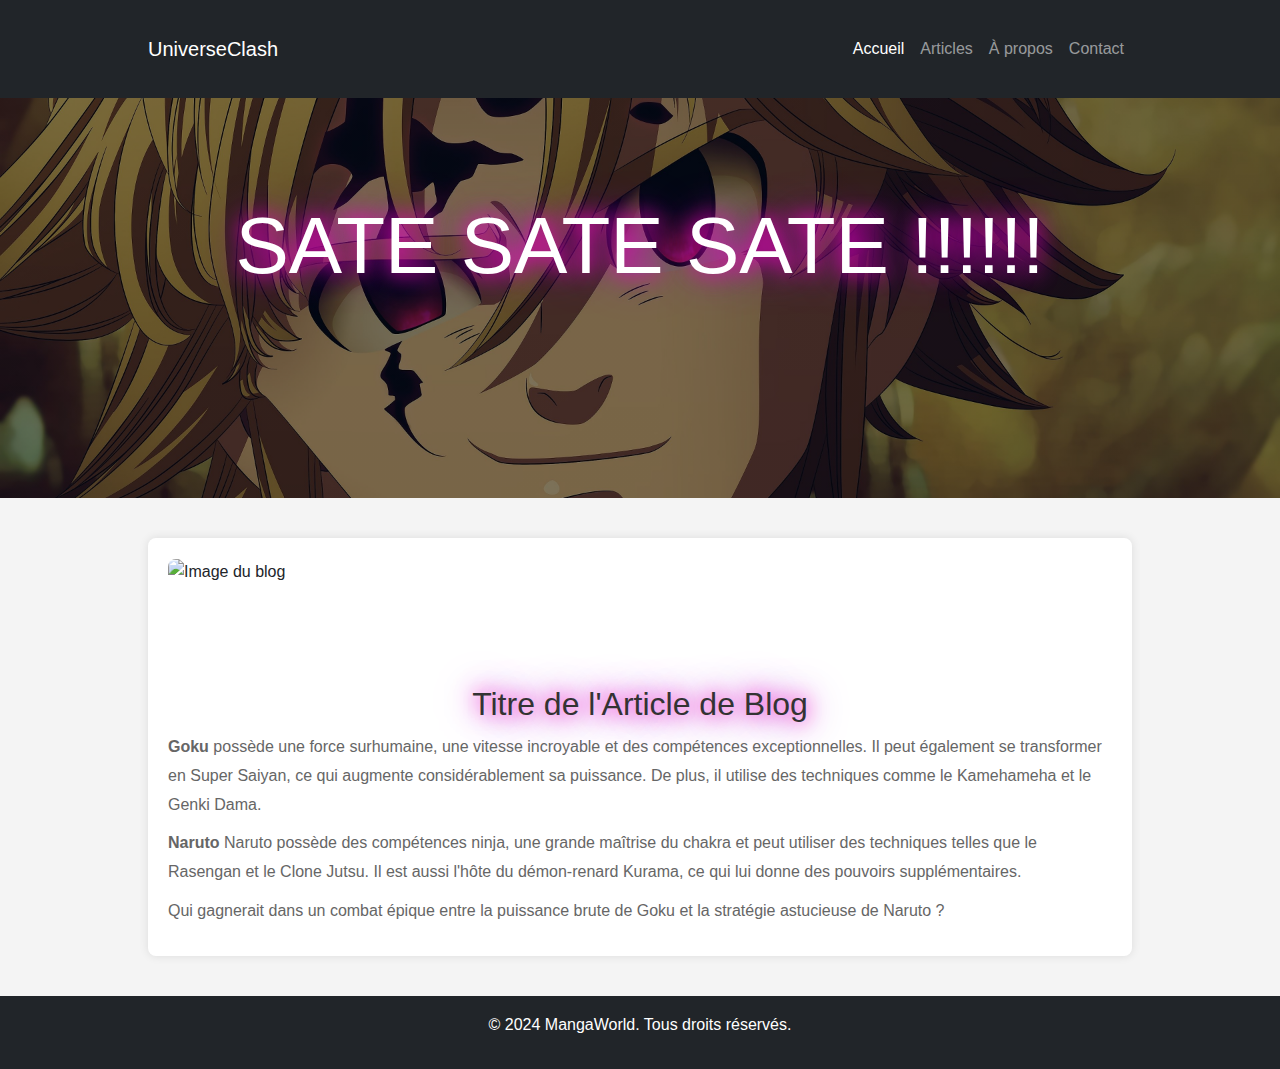
==== index.html @ 92575495 "Update index.html" ====
<!DOCTYPE html>
<html lang="fr">
<head>
    <meta charset="UTF-8">
    <meta name="viewport" content="width=device-width, initial-scale=1.0">
    <title>UniverseClash</title>
    <link href="https://cdn.jsdelivr.net/npm/bootstrap@5.3.0/dist/css/bootstrap.min.css" rel="stylesheet">
    <link rel="stylesheet" href="style.css">
   
</head>
<body>
    <!-- Navigation -->
    <nav class="navbar navbar-expand-lg navbar-dark bg-dark">
        <div class="container">
            <a class="navbar-brand" href="#">UniverseClash</a>
            <button class="navbar-toggler" type="button" data-bs-toggle="collapse" data-bs-target="#navbarNav" aria-controls="navbarNav" aria-expanded="false" aria-label="Toggle navigation">
                <span class="navbar-toggler-icon"></span>
            </button>
            <div class="collapse navbar-collapse" id="navbarNav">
                <ul class="navbar-nav ms-auto">
                    <li class="nav-item">
                        <a class="nav-link active" href="#">Accueil</a>
                    </li>
                    <li class="nav-item">
                        <a class="nav-link" href="#">Articles</a>
                    </li>
                    <li class="nav-item">
                        <a class="nav-link" href="#">À propos</a>
                    </li>
                    <li class="nav-item">
                        <a class="nav-link" href="#">Contact</a>
                    </li>
                </ul>
            </div>
        </div>
    </nav>

    <!-- Header -->
    <header class="">
            <h1>SATE SATE SATE !!!!!!</h1>
    </header>

    <!DOCTYPE html>
<html lang="fr">
<head>
    <meta charset="UTF-8">
    <meta name="viewport" content="width=device-width, initial-scale=1.0">
    <title>Mon Blog de Manga</title>
    <style>
        body {
            font-family: Arial, sans-serif;
            line-height: 1.6;
            margin: 0;
            padding: 0;
            background-color: #f4f4f4;
        }
        .container {
            width: 80%;
            margin: auto;
            overflow: hidden;
            padding: 20px;
        }
        .blog-section {
            background: #fff;
            padding: 20px;
            margin: 20px 0;
            border-radius: 8px;
            box-shadow: 0 0 10px rgba(0, 0, 0, 0.1);
        }
        .blog-section img {
            max-width: 100%;
            height: auto;
            border-radius: 8px;
        }
        .blog-section h1 {
            margin-top: 0;
            font-size: 2em;
            color: #333;
        }
        .blog-section p {
            font-size: 1em;
            color: #666;
            margin: 10px 0;
            line-height: 1.8;
        }
    </style>
</head>
<body>
    <div class="container">
        <div class="blog-section">
            <img src="https://via.placeholder.com/800x400" alt="Image du blog">
            <h1>Titre de l'Article de Blog</h1>
            <p><strong>Goku</strong> possède une force surhumaine, une vitesse incroyable et des compétences exceptionnelles. Il peut également se transformer en Super Saiyan, ce qui augmente considérablement sa puissance. De plus, il utilise des techniques comme le Kamehameha et le Genki Dama.</p>
                <p><strong>Naruto</strong>  Naruto possède des compétences ninja, une grande maîtrise du chakra et peut utiliser des techniques telles que le Rasengan et le Clone Jutsu. Il est aussi l'hôte du démon-renard Kurama, ce qui lui donne des pouvoirs supplémentaires.</p>
                <p>Qui gagnerait dans un combat épique entre la puissance brute de Goku et la stratégie astucieuse de Naruto ?</p>
        </div>
    </div>
</body>
</html>

    <!-- Footer -->
    <footer class="bg-dark text-white text-center py-3">
        <p>&copy; 2024 MangaWorld. Tous droits réservés.</p>
    </footer>

    <script src="https://cdn.jsdelivr.net/npm/bootstrap@5.3.0/dist/js/bootstrap.bundle.min.js"></script>
</body>
</html>
---- style.css ----
/* styles.css */
header {
    background-image: linear-gradient(rgba(0, 0, 0, 0.5), rgba(0, 0, 0, 0.5)), url(img/meliodas.jpg);
    background-size: cover;
    background-position: center;
    height: 400px;
}

.card-title {
    font-size: 1.25rem;
    color: #333;
}

.card-text {
    font-size: 1rem;
    color: #666;
}
h1{
    text-shadow: 0 0 20px #ff00c8, 0 0 40px #9600bc;
   color: white;
   text-align: center;
   padding-top: 100px;
   font-size: 80px;
}
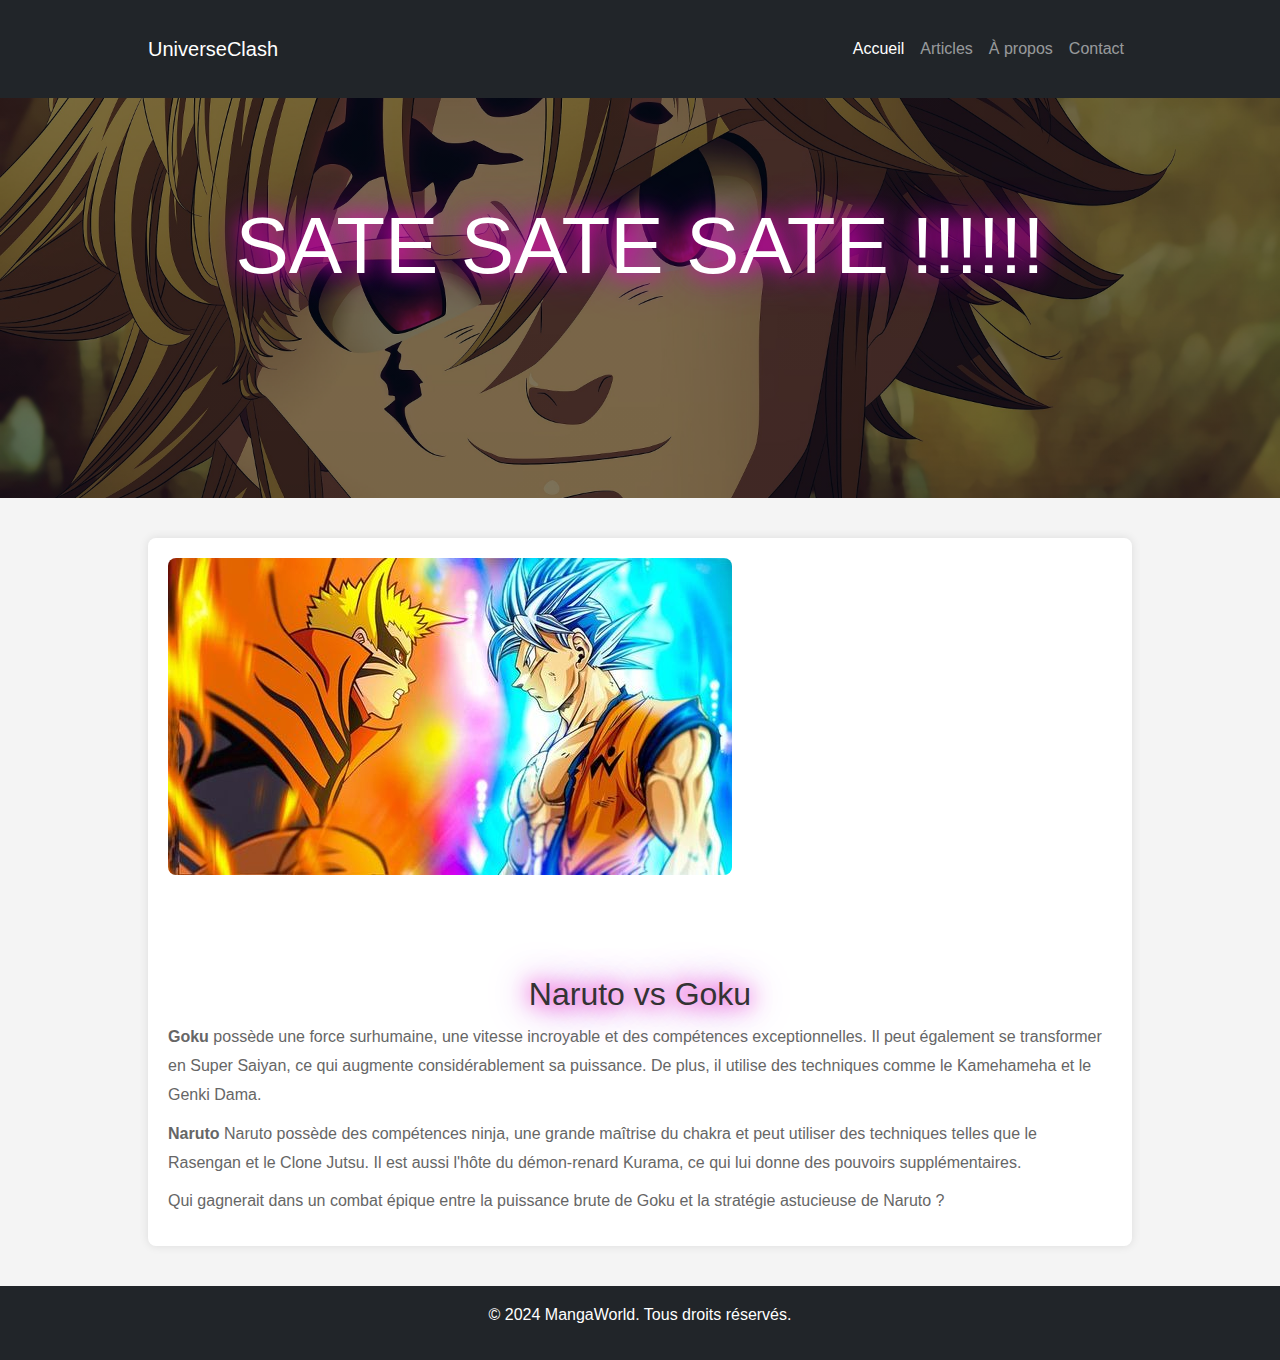
==== commit eeb748f9: "Update index.html" ====
--- a/index.html
+++ b/index.html
@@ -88,8 +88,8 @@
 <body>
     <div class="container">
         <div class="blog-section">
-            <img src="https://via.placeholder.com/800x400" alt="Image du blog">
-            <h1>Titre de l'Article de Blog</h1>
+            <img src="img/1.jpg" alt="Image du blog">
+            <h1>Naruto vs Goku</h1>
             <p><strong>Goku</strong> possède une force surhumaine, une vitesse incroyable et des compétences exceptionnelles. Il peut également se transformer en Super Saiyan, ce qui augmente considérablement sa puissance. De plus, il utilise des techniques comme le Kamehameha et le Genki Dama.</p>
                 <p><strong>Naruto</strong>  Naruto possède des compétences ninja, une grande maîtrise du chakra et peut utiliser des techniques telles que le Rasengan et le Clone Jutsu. Il est aussi l'hôte du démon-renard Kurama, ce qui lui donne des pouvoirs supplémentaires.</p>
                 <p>Qui gagnerait dans un combat épique entre la puissance brute de Goku et la stratégie astucieuse de Naruto ?</p>
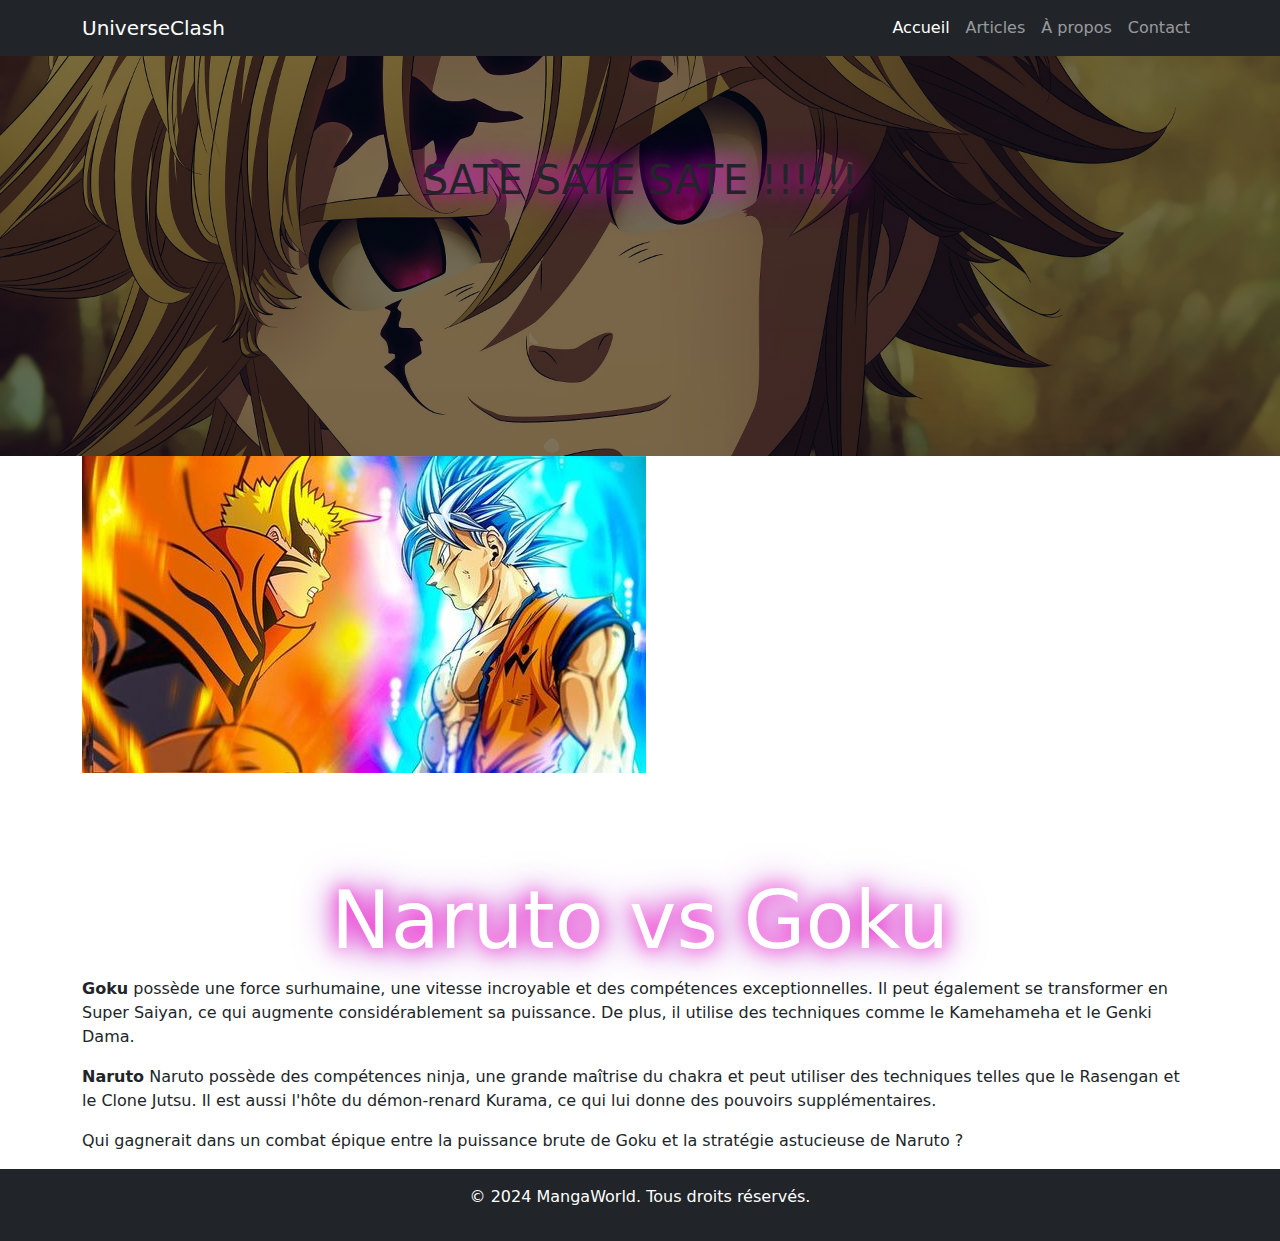
==== commit 006cced8: "Update index.html" ====
--- a/index.html
+++ b/index.html
@@ -37,55 +37,9 @@
 
     <!-- Header -->
     <header class="">
-            <h1>SATE SATE SATE !!!!!!</h1>
+            <h1 class="h1">SATE SATE SATE !!!!!!</h1>
     </header>
 
-    <!DOCTYPE html>
-<html lang="fr">
-<head>
-    <meta charset="UTF-8">
-    <meta name="viewport" content="width=device-width, initial-scale=1.0">
-    <title>Mon Blog de Manga</title>
-    <style>
-        body {
-            font-family: Arial, sans-serif;
-            line-height: 1.6;
-            margin: 0;
-            padding: 0;
-            background-color: #f4f4f4;
-        }
-        .container {
-            width: 80%;
-            margin: auto;
-            overflow: hidden;
-            padding: 20px;
-        }
-        .blog-section {
-            background: #fff;
-            padding: 20px;
-            margin: 20px 0;
-            border-radius: 8px;
-            box-shadow: 0 0 10px rgba(0, 0, 0, 0.1);
-        }
-        .blog-section img {
-            max-width: 100%;
-            height: auto;
-            border-radius: 8px;
-        }
-        .blog-section h1 {
-            margin-top: 0;
-            font-size: 2em;
-            color: #333;
-        }
-        .blog-section p {
-            font-size: 1em;
-            color: #666;
-            margin: 10px 0;
-            line-height: 1.8;
-        }
-    </style>
-</head>
-<body>
     <div class="container">
         <div class="blog-section">
             <img src="img/1.jpg" alt="Image du blog">
@@ -95,8 +49,6 @@
                 <p>Qui gagnerait dans un combat épique entre la puissance brute de Goku et la stratégie astucieuse de Naruto ?</p>
         </div>
     </div>
-</body>
-</html>
 
     <!-- Footer -->
     <footer class="bg-dark text-white text-center py-3">
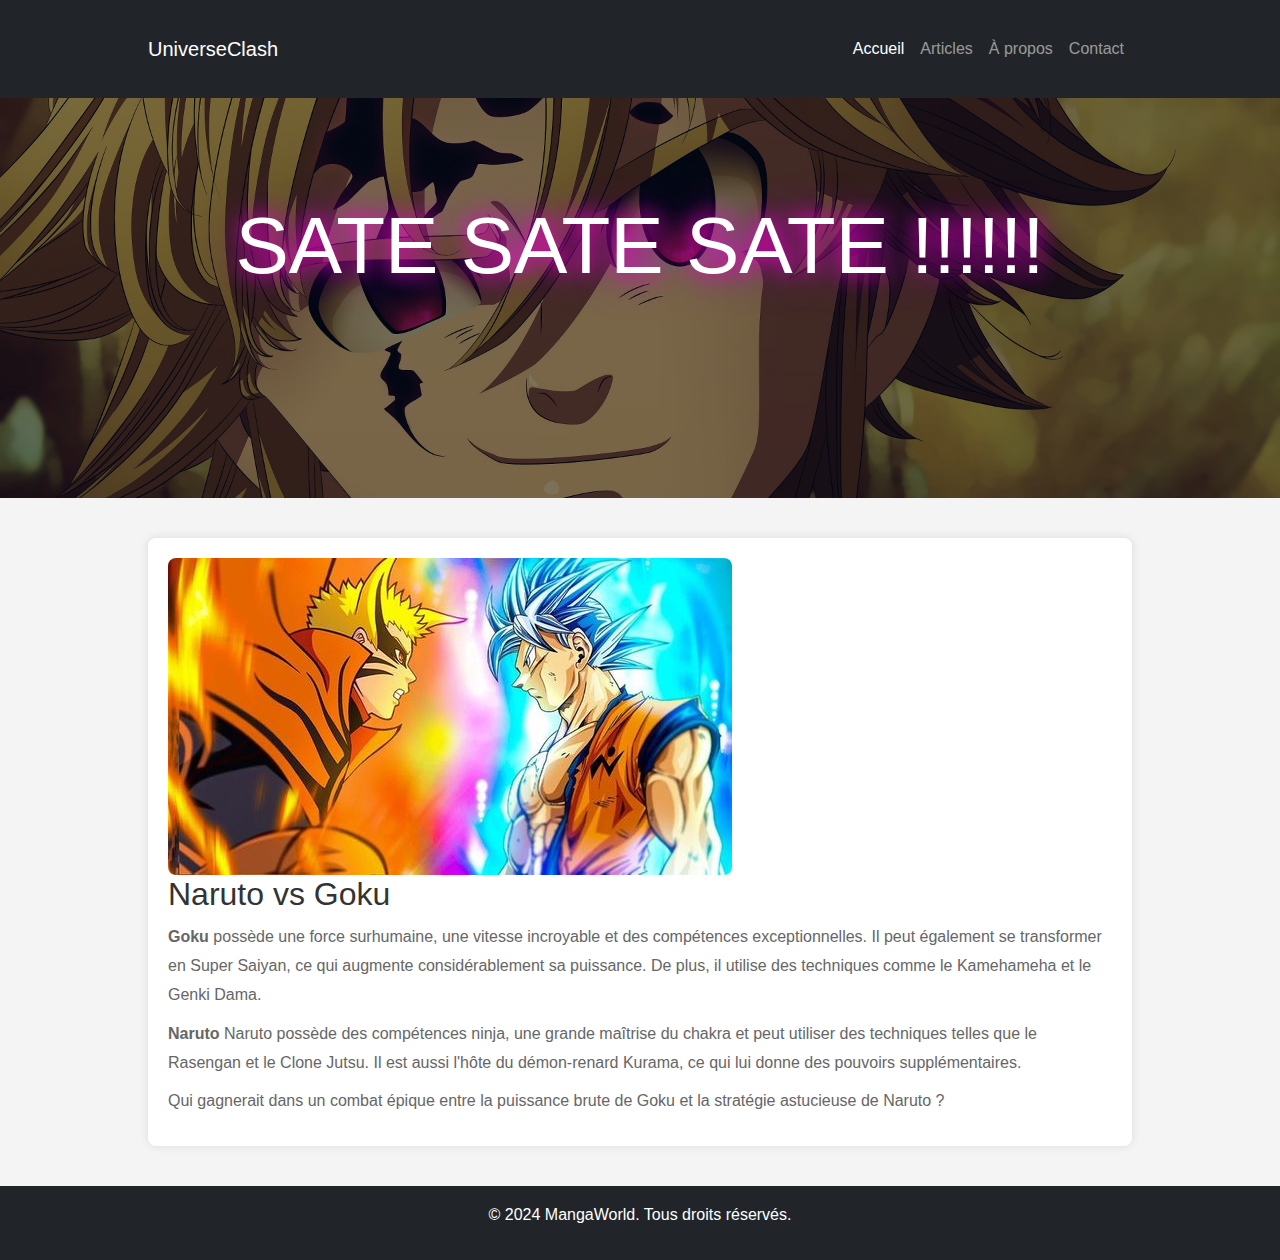
==== commit 1bc123b2: "Update index.html" ====
--- a/index.html
+++ b/index.html
@@ -39,6 +39,7 @@
     <header class="">
             <h1 class="h1">SATE SATE SATE !!!!!!</h1>
     </header>
+<!-- debut -->
 
     <div class="container">
         <div class="blog-section">
@@ -50,6 +51,13 @@
         </div>
     </div>
 
+               <div class="fb-comments" data-href="https://gratiasbakugo.github.io/UniverseClash/" data-width="550" data-numposts="100"></div>
+<!-- fin -->
+
+
+
+    <div id="fb-root"></div>
+<script async defer crossorigin="anonymous" src="https://connect.facebook.net/fr_FR/sdk.js#xfbml=1&version=v20.0" nonce="CxEPlGmk"></script>
     <!-- Footer -->
     <footer class="bg-dark text-white text-center py-3">
         <p>&copy; 2024 MangaWorld. Tous droits réservés.</p>
--- a/style.css
+++ b/style.css
@@ -15,10 +15,46 @@
     font-size: 1rem;
     color: #666;
 }
-h1{
+.h1{
     text-shadow: 0 0 20px #ff00c8, 0 0 40px #9600bc;
    color: white;
    text-align: center;
    padding-top: 100px;
    font-size: 80px;
 }
+ body {
+            font-family: Arial, sans-serif;
+            line-height: 1.6;
+            margin: 0;
+            padding: 0;
+            background-color: #f4f4f4;
+        }
+        .container {
+            width: 80%;
+            margin: auto;
+            overflow: hidden;
+            padding: 20px;
+        }
+        .blog-section {
+            background: #fff;
+            padding: 20px;
+            margin: 20px 0;
+            border-radius: 8px;
+            box-shadow: 0 0 10px rgba(0, 0, 0, 0.1);
+        }
+        .blog-section img {
+            max-width: 100%;
+            height: auto;
+            border-radius: 8px;
+        }
+        .blog-section h1 {
+            margin-top: 0;
+            font-size: 2em;
+            color: #333;
+        }
+        .blog-section p {
+            font-size: 1em;
+            color: #666;
+            margin: 10px 0;
+            line-height: 1.8;
+        }
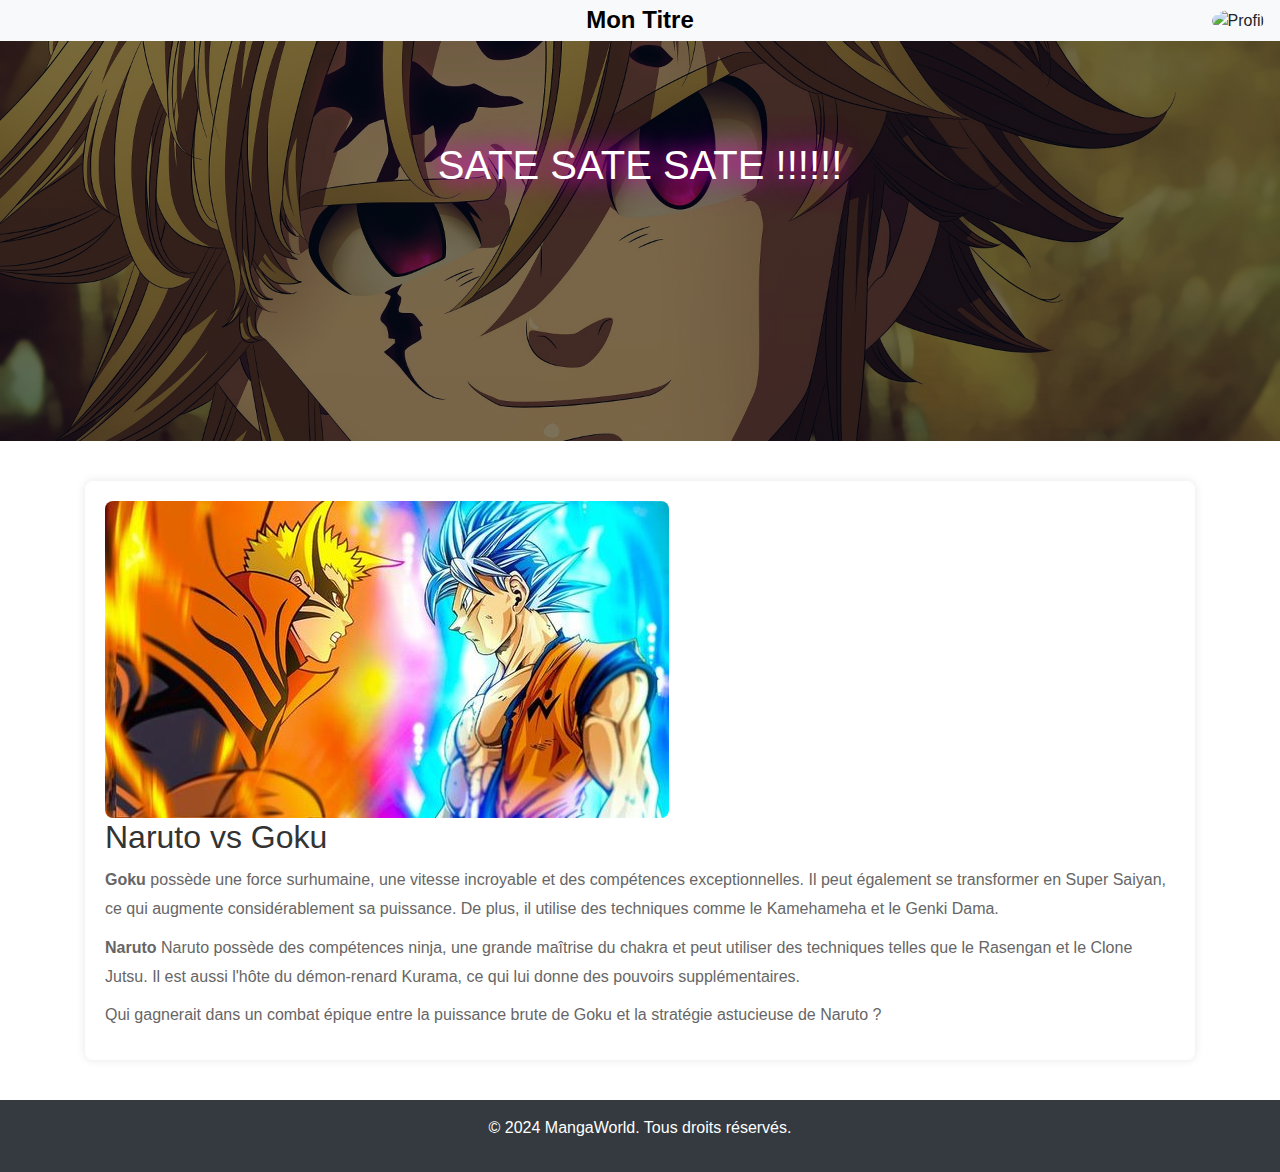
==== commit 15540dbc: "Update index.html" ====
--- a/index.html
+++ b/index.html
@@ -7,33 +7,41 @@
     <link href="https://cdn.jsdelivr.net/npm/bootstrap@5.3.0/dist/css/bootstrap.min.css" rel="stylesheet">
     <link rel="stylesheet" href="style.css">
    
+<link href="https://maxcdn.bootstrapcdn.com/bootstrap/4.5.2/css/bootstrap.min.css" rel="stylesheet">
+    <style>
+        /* Styles pour l'image ronde */
+        .navbar .profile-img {
+            width: 40px; /* Taille de l'image */
+            height: 40px;
+            border-radius: 50%; /* Rend l'image ronde */
+            object-fit: cover; /* Assure que l'image reste proportionnelle */
+        }
+
+        /* Centrage du h1 dans la navbar */
+        .navbar-brand {
+            position: absolute;
+            left: 50%;
+            transform: translateX(-50%);
+            font-size: 1.5rem;
+            font-weight: bold;
+        }
+    </style>
 </head>
 <body>
-    <!-- Navigation -->
-    <nav class="navbar navbar-expand-lg navbar-dark bg-dark">
-        <div class="container">
-            <a class="navbar-brand" href="#">UniverseClash</a>
-            <button class="navbar-toggler" type="button" data-bs-toggle="collapse" data-bs-target="#navbarNav" aria-controls="navbarNav" aria-expanded="false" aria-label="Toggle navigation">
-                <span class="navbar-toggler-icon"></span>
-            </button>
-            <div class="collapse navbar-collapse" id="navbarNav">
-                <ul class="navbar-nav ms-auto">
-                    <li class="nav-item">
-                        <a class="nav-link active" href="#">Accueil</a>
-                    </li>
-                    <li class="nav-item">
-                        <a class="nav-link" href="#">Articles</a>
-                    </li>
-                    <li class="nav-item">
-                        <a class="nav-link" href="#">À propos</a>
-                    </li>
-                    <li class="nav-item">
-                        <a class="nav-link" href="#">Contact</a>
-                    </li>
-                </ul>
-            </div>
+    <nav class="navbar navbar-expand-lg bg-light">
+        <!-- Titre centré -->
+        <a class="navbar-brand mx-auto" href="#">Mon Titre</a>
+
+        <!-- Image ronde à droite -->
+        <div class="ml-auto">
+            <img src="image.jpg" alt="Profil" class="profile-img">
         </div>
     </nav>
+
+    <!-- Lien vers jQuery, Popper.js et Bootstrap JS -->
+    <script src="https://code.jquery.com/jquery-3.5.1.slim.min.js"></script>
+    <script src="https://cdn.jsdelivr.net/npm/@popperjs/core@2.9.3/dist/umd/popper.min.js"></script>
+    <script src="https://maxcdn.bootstrapcdn.com/bootstrap/4.5.2/js/bootstrap.min.js"></script>
 
     <!-- Header -->
     <header class="">
@@ -49,10 +57,11 @@
                 <p><strong>Naruto</strong>  Naruto possède des compétences ninja, une grande maîtrise du chakra et peut utiliser des techniques telles que le Rasengan et le Clone Jutsu. Il est aussi l'hôte du démon-renard Kurama, ce qui lui donne des pouvoirs supplémentaires.</p>
                 <p>Qui gagnerait dans un combat épique entre la puissance brute de Goku et la stratégie astucieuse de Naruto ?</p>
         </div>
+        <div class="fb-comments" data-href="https://gratiasbakugo.github.io/UniverseClash/" data-width="550" data-numposts="100"></div>
+<!-- fin -->
     </div>
 
-               <div class="fb-comments" data-href="https://gratiasbakugo.github.io/UniverseClash/" data-width="550" data-numposts="100"></div>
-<!-- fin -->
+               
 
 
 
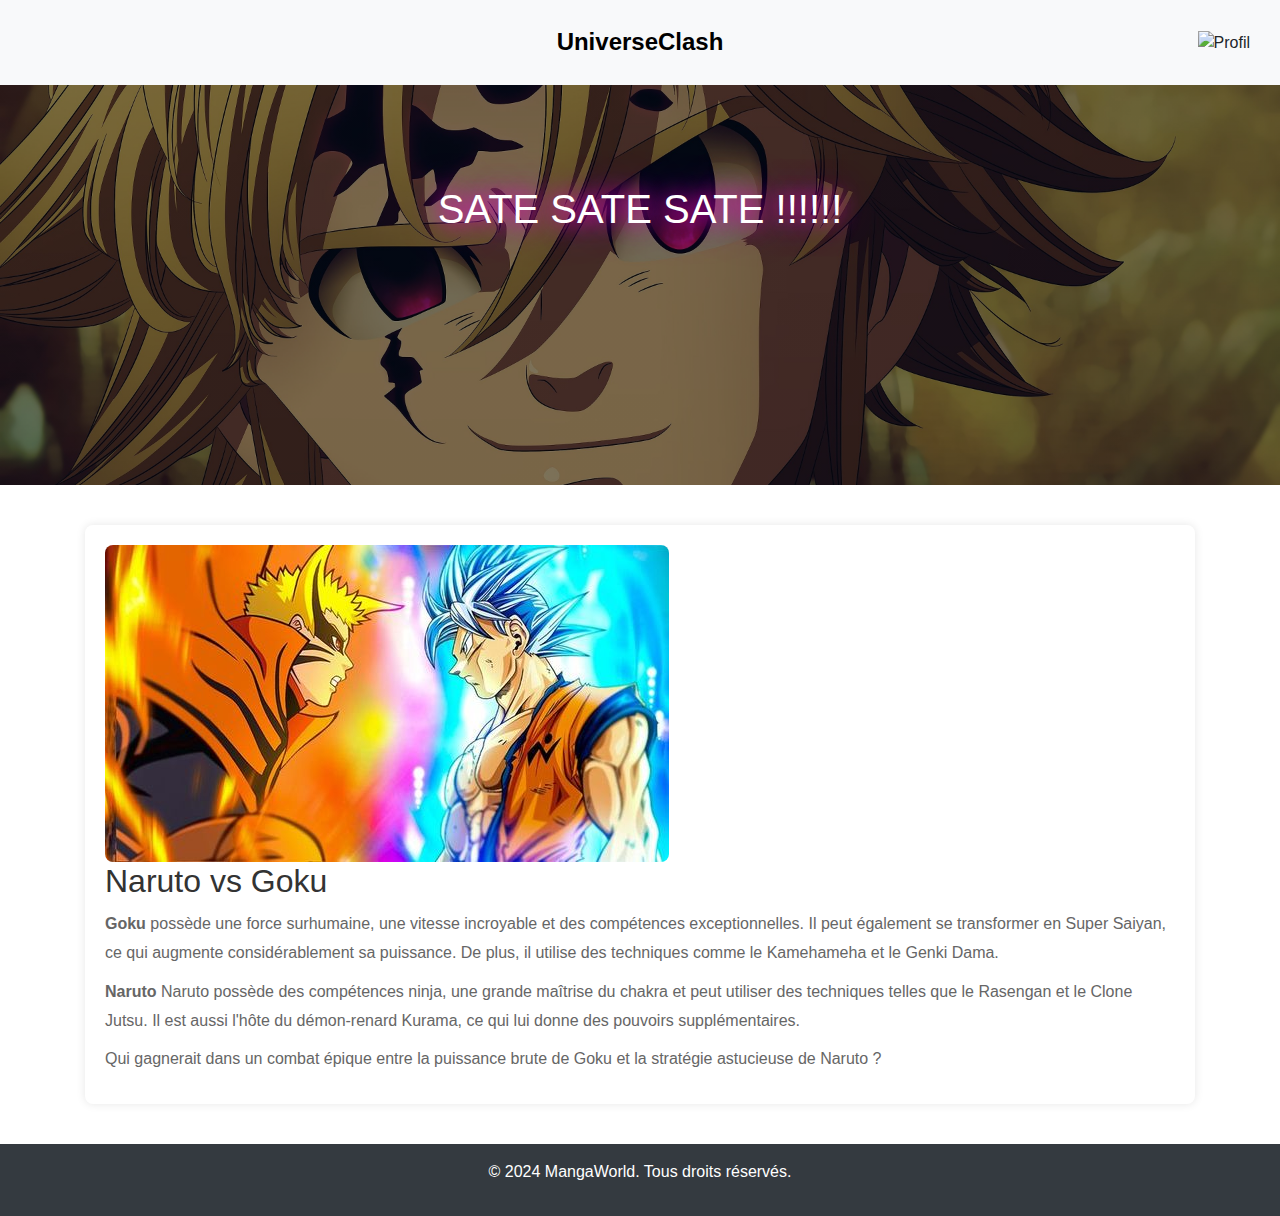
==== commit 066dc49d: "Update index.html" ====
--- a/index.html
+++ b/index.html
@@ -25,16 +25,19 @@
             font-size: 1.5rem;
             font-weight: bold;
         }
+        .navbar {
+            padding: 30px;
+        }
     </style>
 </head>
 <body>
     <nav class="navbar navbar-expand-lg bg-light">
         <!-- Titre centré -->
-        <a class="navbar-brand mx-auto" href="#">Mon Titre</a>
+        <a class="navbar-brand mx-auto" href="#">UniverseClash</a>
 
         <!-- Image ronde à droite -->
         <div class="ml-auto">
-            <img src="image.jpg" alt="Profil" class="profile-img">
+            <img src="image.jpg" alt="Profil" class="a.jpg">
         </div>
     </nav>
 
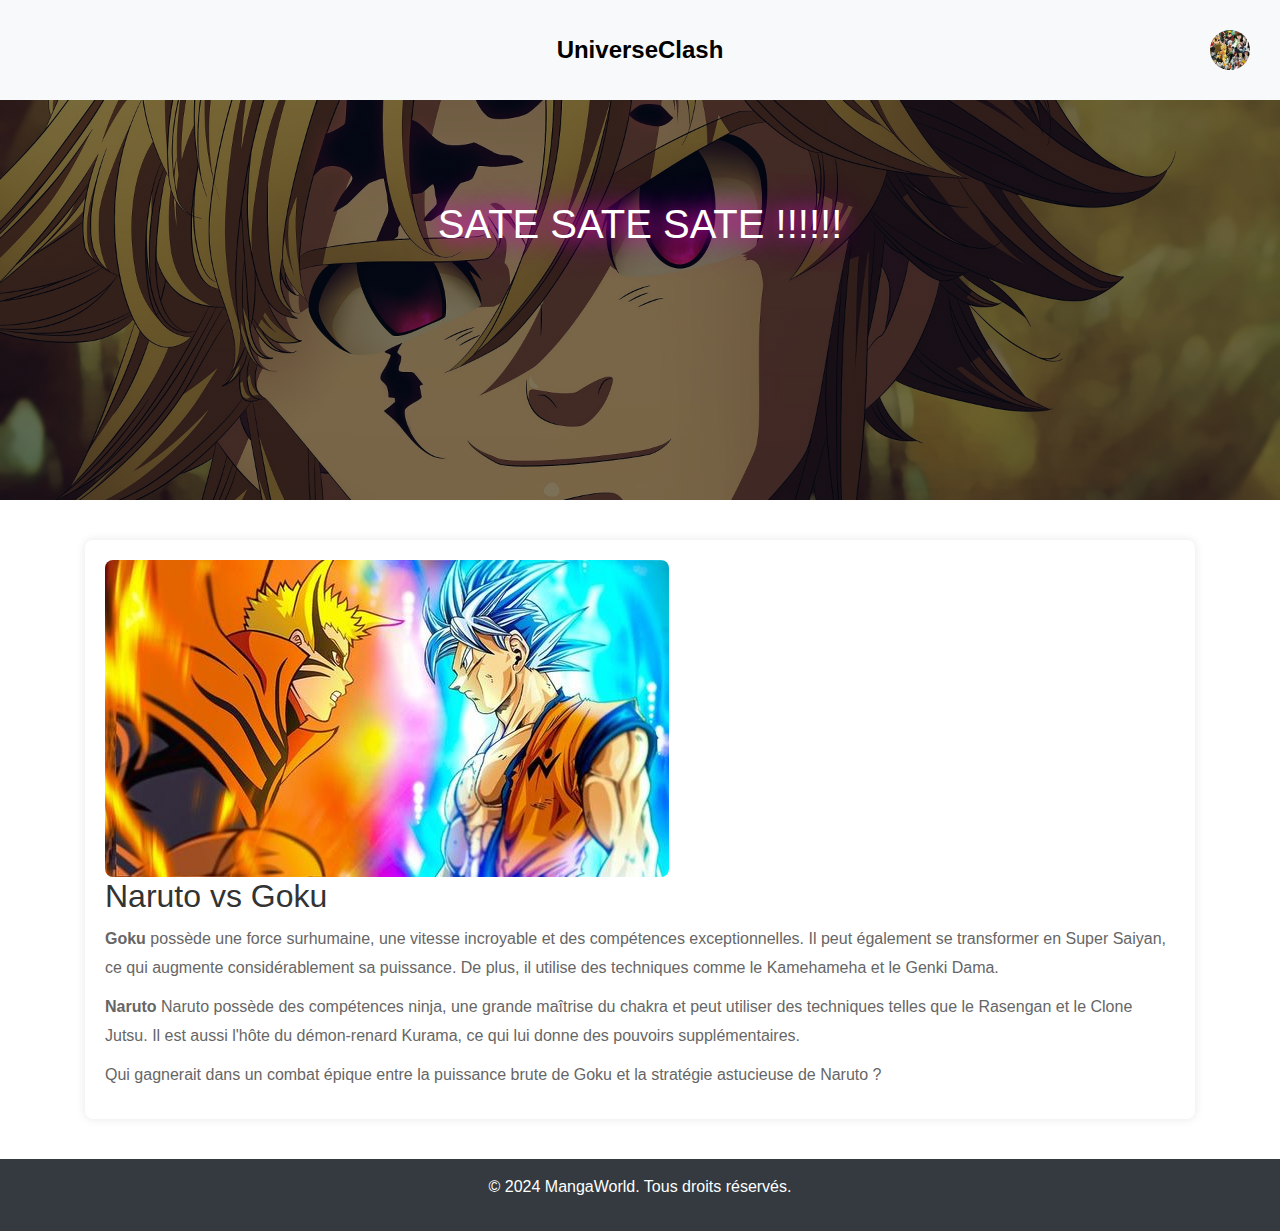
==== commit 17889350: "Update index.html" ====
--- a/index.html
+++ b/index.html
@@ -33,11 +33,11 @@
 <body>
     <nav class="navbar navbar-expand-lg bg-light">
         <!-- Titre centré -->
-        <a class="navbar-brand mx-auto" href="#">UniverseClash</a>
+        <a class="navbar-brand mx-auto" href="index.html">UniverseClash</a>
 
         <!-- Image ronde à droite -->
         <div class="ml-auto">
-            <img src="image.jpg" alt="Profil" class="a.jpg">
+            <a href="https://www.facebook.com/profile.php?id=100076267658645"><img src="a.jpg" alt="" class="profile-img"></a>
         </div>
     </nav>
 
